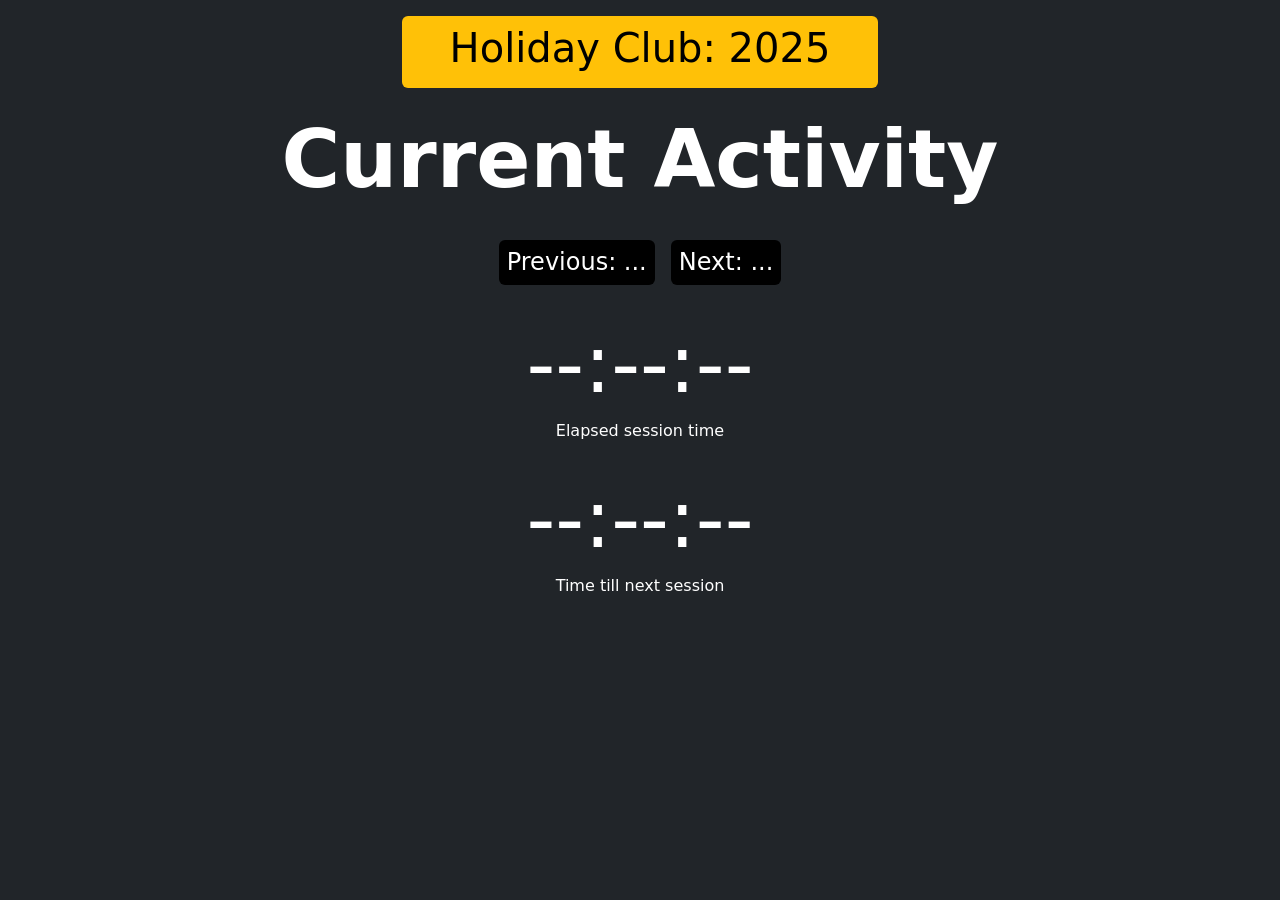
==== index.html @ 0e943d56 "Update colors for 2025 theme" ====
<!DOCTYPE html>
<html lang="en">

<head>
    <meta charset="UTF-8">
    <meta name="viewport" content="width=device-width, initial-scale=1.0">
    <link href="https://cdn.jsdelivr.net/npm/bootstrap@5.3.3/dist/css/bootstrap.min.css" rel="stylesheet"
        integrity="sha384-QWTKZyjpPEjISv5WaRU9OFeRpok6YctnYmDr5pNlyT2bRjXh0JMhjY6hW+ALEwIH" crossorigin="anonymous">
    <script src="https://cdn.jsdelivr.net/npm/bootstrap@5.3.3/dist/js/bootstrap.bundle.min.js"
        integrity="sha384-YvpcrYf0tY3lHB60NNkmXc5s9fDVZLESaAA55NDzOxhy9GkcIdslK1eN7N6jIeHz"
        crossorigin="anonymous"></script>
    <title>2025 Holiday Club</title>
</head>

<body class="text-bg-dark">
<script>
    const events = [
        { timestamp: '00:00:00', title: 'Yesterday'},
        { timestamp: '08:30:00', title: 'Team Devotions'},
        { timestamp: '09:15:00', title: 'Registration'},
        { timestamp: '09:30:00', title: 'Session'},
        { timestamp: '09:55:00', title: 'Group Time 1'},
        { timestamp: '10:20:00', title: 'Group Time 2'},
        { timestamp: '10:45:00', title: 'Group Time 3'},
        { timestamp: '11:10:00', title: 'Morning Tea'},
        { timestamp: '11:30:00', title: 'Group Time 4'},
        { timestamp: '11:55:00', title: 'Group Time 5'},
        { timestamp: '12:20:00', title: 'Group Time 6'},
        { timestamp: '12:45:00', title: 'Session'},
        { timestamp: '13:00:00', title: 'Finish & Drop Off'},
        { timestamp: '13:15:00', title: 'Debrief/Meeting/Pack-up'},
        { timestamp: '19:00:00', title: 'Family Night'},
        { timestamp: '23:59:59', title: 'Tomorrow'},
    ];

    function convertTimestamp(ts) {
        const [h, m, s] = ts.split(':').map(Number);
        return h * 3600 + m * 60 + s;
    }

    function convertSeconds(secs) {
        console.log(secs);
        hours = Math.floor(secs/3600);
        console.log(hours);
        minutes = Math.floor((secs % 3600) / 60);
        remainingSeconds = secs % 60;

        if (hours < 10) {
            hours = '0' + hours;
        }
        if (minutes < 10) {
            minutes = '0' + minutes;
        }
        if (remainingSeconds < 10) {
            remainingSeconds = '0' + remainingSeconds;
        }

        return hours + ':' + minutes + ':' + remainingSeconds;
    }

    function timeSince(timestamp) {
        date = new Date();
        str = date.getHours() + ':' + date.getMinutes() + ':' + date.getSeconds();
        now = convertTimestamp(str);
        console.log(now);
        then = convertTimestamp(timestamp);
        console.log(then);
        elapsed = now - then;
        return convertSeconds(elapsed);
    }

    function timeTill(timestamp) {
        date = new Date();
        str = date.getHours() + ':' + date.getMinutes() + ':' + date.getSeconds();
        now = convertTimestamp(str);
        console.log(now);
        then = convertTimestamp(timestamp);
        console.log(then);
        elapsed = then - now;
        return convertSeconds(elapsed);
    }

    // function to run every second

    const currentEl = document.getElementById('curr');
    const nextEl = document.getElementById('next');
    const prevEl = document.getElementById('prev');
    const elapEl = document.getElementById('elap');
    const downEl = document.getElementById('down');

    function updateData() {
        date = new Date()
        let time = date.getHours() + ':' + date.getMinutes() + ':' + date.getSeconds()
        // make time a propper timestamp
        if (date.getHours() < 10) {
            time = '0' + time
        }
        if (date.getMinutes() < 10) {
            time = time.slice(0, 3) + '0' + time.slice(3)
        }
        if (date.getSeconds() < 10) {
            time = time.slice(0, 6) + '0' + time.slice(6)
        }

        // compare time to events
        // if time is between event.timestamp and the next event.timestamp, display the event.title
        for (let i = 0; i < events.length; i++) {
            if (time >= events[i].timestamp && time < events[i + 1].timestamp) {
                // if i+1 goes over limit, reset to 0
                currentEl.textContent = events[i].title;
                if (i + 1 >= events.length) {
                    i = 0;
                }
                nextEl.textContent = "Next: " + events[i+1].title;
                if (i - 1 < 0) {
                    i = events.length;
                }
                prevEl.textContent = "Previous: " + events[i-1].title;

                elapEl.textContent = timeSince(events[i].timestamp)
                downEl.getElementById('down').textContent = timeTill(events[i+1].timestamp)
                
                //document.querySelector('.display-1').textContent = events[i].title
                //document.querySelector('.display-2').textContent = events[i + 1].title
                break
            }
        }

        //console.log(time)
    }

    // run updateData every second
    setInterval(updateData, 1000)

</script>

    <div class="d-flex justify-content-center">
        <div class="w-90 bg-warning p-2 m-3 ps-5 pe-5 rounded text-center">
            <h1 class="text-black">Holiday Club: 2025</h1>
        </div>
    </div>
    <div class="d-flex justify-content-center p-2">
        <h1 id="curr" class="text-center fw-semibold text-wrap display-1">Current Activity</h1>
    </div>

    <div class="d-flex justify-content-center p-2 pb-0">
        <h4 id="prev" class="bg-black p-2 m-2 rounded text-center">Previous: ...</h4>
        <h4 id="next" class="bg-black p-2 m-2 rounded text-center">Next: ...</h4>
    </div>
    <div class="d-flex flex-column justify-content-center p-2">
        <div class="p-2 m-2 rounded text-center">
            <h4 id="elap" class="display-1">--:--:--</h4>
            <h6>Elapsed session time</h6>
        </div>
        <div class="p-1 m-1 rounded text-center">
            <h4 id="down" class="display-1">--:--:--</h4>
            <h6>Time till next session</h6>
        </div>
    </div>
</body>

</html>
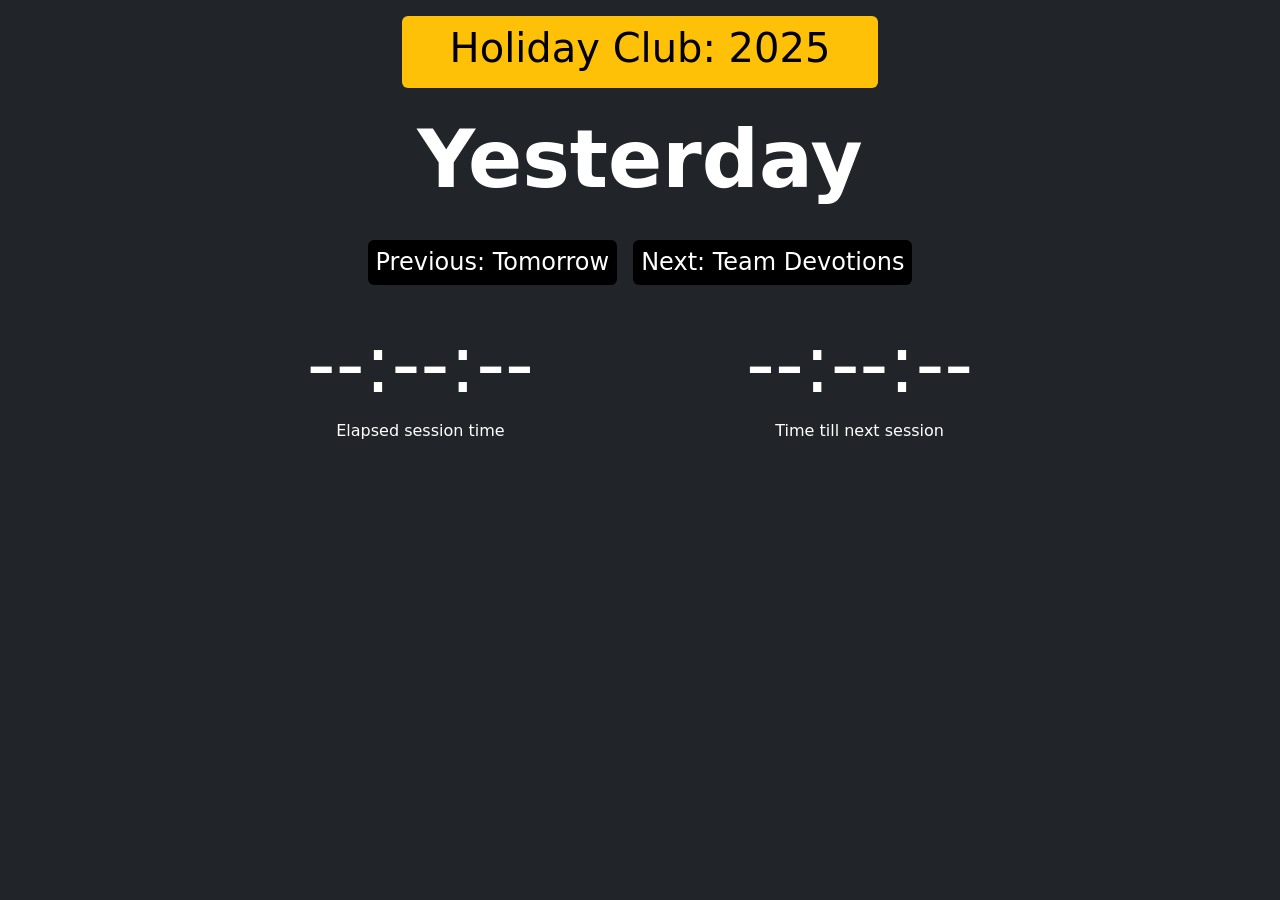
==== commit 4ba85448: "Move timers to a row to create space for upgrade" ====
--- a/index.html
+++ b/index.html
@@ -13,7 +13,31 @@
 </head>
 
 <body class="text-bg-dark">
-<script>
+    <div class="d-flex justify-content-center">
+        <div class="w-90 bg-warning p-2 m-3 ps-5 pe-5 rounded text-center">
+            <h1 class="text-black">Holiday Club: 2025</h1>
+        </div>
+    </div>
+    <div class="d-flex justify-content-center p-2">
+        <h1 id="curr" class="text-center fw-semibold text-wrap display-1">Current Activity</h1>
+    </div>
+
+    <div class="d-flex justify-content-center p-2 pb-0">
+        <h4 id="prev" class="bg-black p-2 m-2 rounded text-center">Previous: ...</h4>
+        <h4 id="next" class="bg-black p-2 m-2 rounded text-center">Next: ...</h4>
+    </div>
+    <div class="d-flex flex-row justify-content-center p-2">
+        <div class="p-2 m-2 rounded text-center">
+            <h4 id="elap" class="display-1" style="min-width: 8ch">--:--:--</h4>
+            <h6>Elapsed session time</h6>
+        </div>
+        <div class="p-2 m-2 rounded text-center">
+            <h4 id="down" class="display-1" style="min-width: 8ch">--:--:--</h4>
+            <h6>Time till next session</h6>
+        </div>
+    </div>
+
+    <script>
     const events = [
         { timestamp: '00:00:00', title: 'Yesterday'},
         { timestamp: '08:30:00', title: 'Team Devotions'},
@@ -118,7 +142,7 @@
                 prevEl.textContent = "Previous: " + events[i-1].title;
 
                 elapEl.textContent = timeSince(events[i].timestamp)
-                downEl.getElementById('down').textContent = timeTill(events[i+1].timestamp)
+                downEl.textContent = timeTill(events[i+1].timestamp)
                 
                 //document.querySelector('.display-1').textContent = events[i].title
                 //document.querySelector('.display-2').textContent = events[i + 1].title
@@ -133,30 +157,6 @@
     setInterval(updateData, 1000)
 
 </script>
-
-    <div class="d-flex justify-content-center">
-        <div class="w-90 bg-warning p-2 m-3 ps-5 pe-5 rounded text-center">
-            <h1 class="text-black">Holiday Club: 2025</h1>
-        </div>
-    </div>
-    <div class="d-flex justify-content-center p-2">
-        <h1 id="curr" class="text-center fw-semibold text-wrap display-1">Current Activity</h1>
-    </div>
-
-    <div class="d-flex justify-content-center p-2 pb-0">
-        <h4 id="prev" class="bg-black p-2 m-2 rounded text-center">Previous: ...</h4>
-        <h4 id="next" class="bg-black p-2 m-2 rounded text-center">Next: ...</h4>
-    </div>
-    <div class="d-flex flex-column justify-content-center p-2">
-        <div class="p-2 m-2 rounded text-center">
-            <h4 id="elap" class="display-1">--:--:--</h4>
-            <h6>Elapsed session time</h6>
-        </div>
-        <div class="p-1 m-1 rounded text-center">
-            <h4 id="down" class="display-1">--:--:--</h4>
-            <h6>Time till next session</h6>
-        </div>
-    </div>
 </body>
 
 </html>
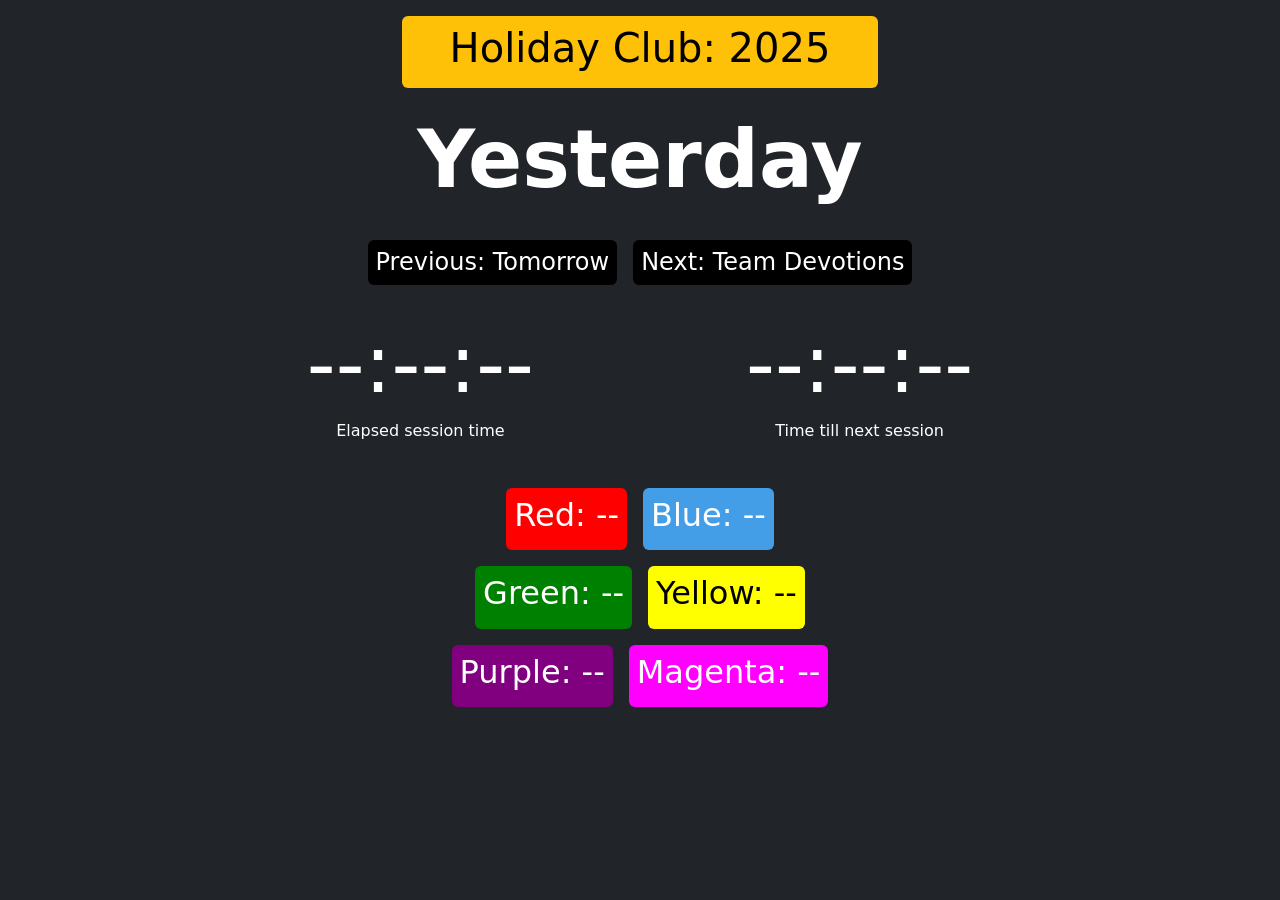
==== commit cb1d200e: "Show group activity locations during group times" ====
--- a/index.html
+++ b/index.html
@@ -6,6 +6,7 @@
     <meta name="viewport" content="width=device-width, initial-scale=1.0">
     <link href="https://cdn.jsdelivr.net/npm/bootstrap@5.3.3/dist/css/bootstrap.min.css" rel="stylesheet"
         integrity="sha384-QWTKZyjpPEjISv5WaRU9OFeRpok6YctnYmDr5pNlyT2bRjXh0JMhjY6hW+ALEwIH" crossorigin="anonymous">
+    <link rel="stylesheet" href="styles.css">
     <script src="https://cdn.jsdelivr.net/npm/bootstrap@5.3.3/dist/js/bootstrap.bundle.min.js"
         integrity="sha384-YvpcrYf0tY3lHB60NNkmXc5s9fDVZLESaAA55NDzOxhy9GkcIdslK1eN7N6jIeHz"
         crossorigin="anonymous"></script>
@@ -36,20 +37,54 @@
             <h6>Time till next session</h6>
         </div>
     </div>
+    <div id="group_activity" class="d-flex flex-column justify-content-center p-2">
+        <div class="d-flex flex-row justify-content-center">
+            <div id="red_group" class="red p-2 m-2 rounded text-center">
+                <h2>Red: --</h2>
+            </div>
+            <div id="blue_group" class="blue p-2 m-2 rounded text-center">
+                <h2>Blue: --</h2>
+            </div>
+        </div>
+        <div id="green_group" class="d-flex flex-row justify-content-center">
+            <div class="green p-2 m-2 rounded text-center">
+                <h2>Green: --</h2>
+            </div>
+            <div id="yellow_group" class="yellow p-2 m-2 rounded text-center text-black">
+                <h2>Yellow: --</h2>
+            </div>
+        </div>
+        <div class="d-flex flex-row justify-content-center">
+            <div id="purple_group" class="purple p-2 m-2 rounded text-center">
+                <h2>Purple: --</h2>
+            </div>
+            <div id="magenta_group" class="magenta p-2 m-2 rounded text-center">
+                <h2>Magenta: --</h2>
+            </div>
+        </div>
+    </div>
 
     <script>
+    const roomNames = {
+        learning1: "Learning Space 1",
+        learning2: "Learning Space 2",
+        craft: "Craft",
+        activity: "Activity Centre",
+        games: "Games"
+    }
+
     const events = [
         { timestamp: '00:00:00', title: 'Yesterday'},
         { timestamp: '08:30:00', title: 'Team Devotions'},
         { timestamp: '09:15:00', title: 'Registration'},
         { timestamp: '09:30:00', title: 'Session'},
-        { timestamp: '09:55:00', title: 'Group Time 1'},
-        { timestamp: '10:20:00', title: 'Group Time 2'},
-        { timestamp: '10:45:00', title: 'Group Time 3'},
+        { timestamp: '09:55:00', title: 'Group Time 1', red: roomNames.learning1, blue: roomNames.learning2, green: roomNames.craft, yellow: roomNames.activity, magenta: roomNames.games, purple: roomNames.games},
+        { timestamp: '10:20:00', title: 'Group Time 2', red: roomNames.learning2, blue: roomNames.learning1, green: roomNames.activity, yellow: roomNames.craft, magenta: roomNames.games, purple: roomNames.games},
+        { timestamp: '10:45:00', title: 'Group Time 3', red: roomNames.games, blue: roomNames.games, green: roomNames.learning1, yellow: roomNames.learning2, magenta: roomNames.craft, purple: roomNames.activity},
         { timestamp: '11:10:00', title: 'Morning Tea'},
-        { timestamp: '11:30:00', title: 'Group Time 4'},
-        { timestamp: '11:55:00', title: 'Group Time 5'},
-        { timestamp: '12:20:00', title: 'Group Time 6'},
+        { timestamp: '11:30:00', title: 'Group Time 4', red: roomNames.games, blue: roomNames.games, green: roomNames.learning2, yellow: roomNames.learning1, magenta: roomNames.craft, purple: roomNames.activity},
+        { timestamp: '11:55:00', title: 'Group Time 5', red: roomNames.craft, blue: roomNames.activity, green: roomNames.games, yellow: roomNames.games, magenta: roomNames.learning1, purple: roomNames.learning2},
+        { timestamp: '12:20:00', title: 'Group Time 6', red: roomNames.activity, blue: roomNames.craft, green: roomNames.games, yellow: roomNames.games, magenta: roomNames.learning2, purple: roomNames.learning1},
         { timestamp: '12:45:00', title: 'Session'},
         { timestamp: '13:00:00', title: 'Finish & Drop Off'},
         { timestamp: '13:15:00', title: 'Debrief/Meeting/Pack-up'},
@@ -111,6 +146,15 @@
     const prevEl = document.getElementById('prev');
     const elapEl = document.getElementById('elap');
     const downEl = document.getElementById('down');
+
+    const redGroup = document.getElementById('red_group')
+    const blueGroup = document.getElementById('blue_group')
+    const greenGroup = document.getElementById('green_group')
+    const yellowGroup = document.getElementById('yellow_group')
+    const purpleGroup = document.getElementById('purple_group')
+    const magentaGroup = document.getElementById('magenta_group')
+
+    const activitySessions = document.getElementById('group_activity')
 
     function updateData() {
         date = new Date()
@@ -146,6 +190,19 @@
                 
                 //document.querySelector('.display-1').textContent = events[i].title
                 //document.querySelector('.display-2').textContent = events[i + 1].title
+                if (events[i].title.includes("Group Time")) {
+                    activitySessions.classList.remove("hidden")
+
+                    redGroup.textContent = "Red: " + events[i].red;
+                    blueGroup.textContent = "Blue: " + events[i].blue;
+                    greenGroup.textContent = "Green: " + events[i].green;
+                    yellowGroup.textContent = "yellow: " + events[i].yellow;
+                    purpleGroup.textContent = "Purple: " + events[i].purple;
+                    magentaGroup.textContent = "Magenta: " + events[i].magenta;
+                } else {
+                    activitySessions.classList.add("hidden");
+                }
+
                 break
             }
         }
--- a/styles.css
+++ b/styles.css
@@ -0,0 +1,27 @@
+.red {
+    background-color: red;
+}
+
+.blue {
+    background-color: rgb(68, 158, 231);
+}
+
+.green {
+    background-color: green;
+}
+
+.yellow {
+    background-color: yellow;
+}
+
+.purple {
+    background-color: purple;
+}
+
+.magenta {
+    background-color: magenta;
+}
+
+.hidden {
+    display: none !important;
+}
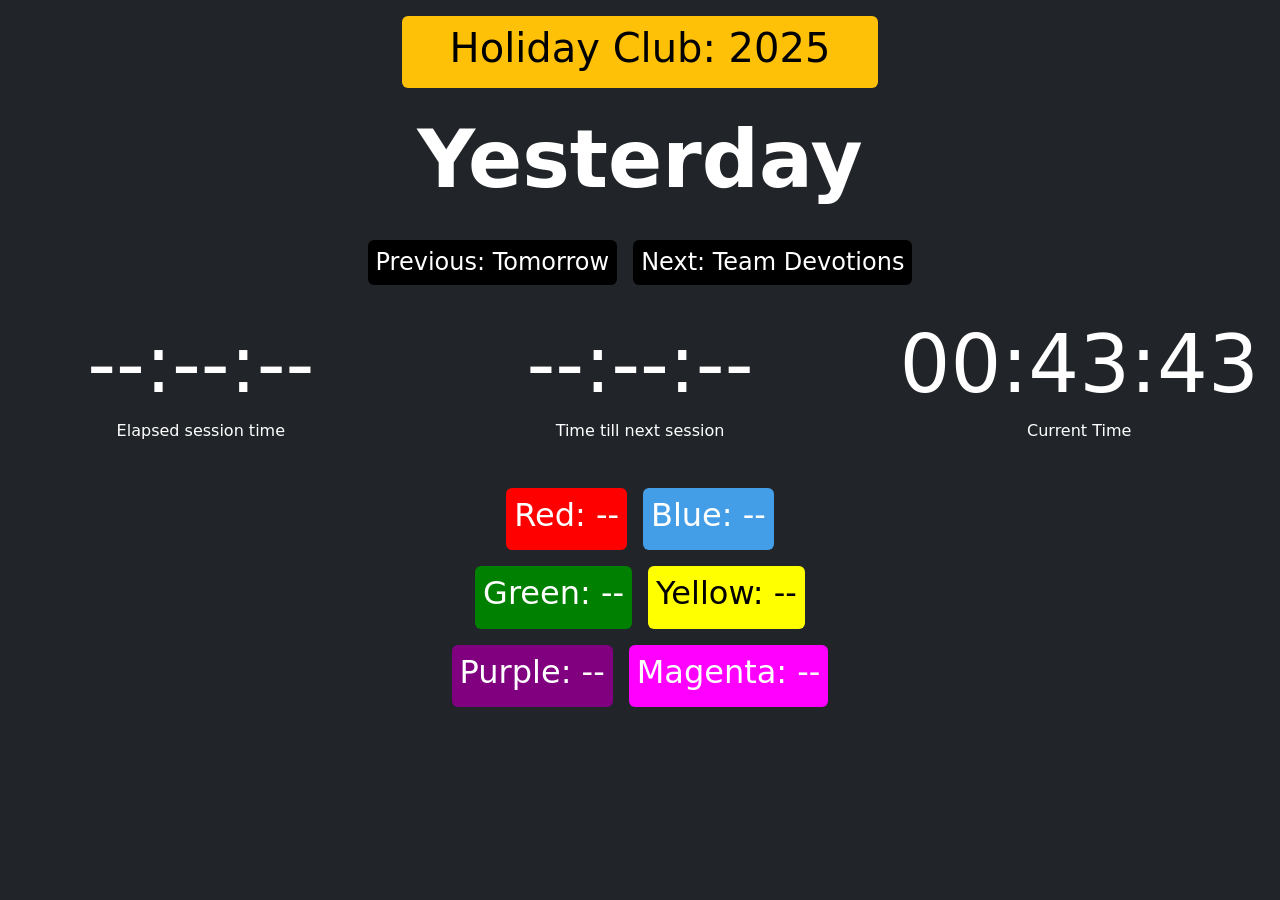
==== commit f7d3fa9e: "Comment debug statements, trial current time text" ====
--- a/index.html
+++ b/index.html
@@ -36,38 +36,42 @@
             <h4 id="down" class="display-1" style="min-width: 8ch">--:--:--</h4>
             <h6>Time till next session</h6>
         </div>
+        <div class="p-2 m-2 rounded text-center">
+            <h4 id="timecurrent" class="display-1" style="min-width: 8ch">--:--:--</h4>
+            <h6>Current Time</h6>
+        </div>
     </div>
     <div id="group_activity" class="d-flex flex-column justify-content-center p-2">
         <div class="d-flex flex-row justify-content-center">
-            <div id="red_group" class="red p-2 m-2 rounded text-center">
-                <h2>Red: --</h2>
-            </div>
-            <div id="blue_group" class="blue p-2 m-2 rounded text-center">
-                <h2>Blue: --</h2>
-            </div>
-        </div>
-        <div id="green_group" class="d-flex flex-row justify-content-center">
+            <div class="red p-2 m-2 rounded text-center">
+                <h2 id="red_group">Red: --</h2>
+            </div>
+            <div class="blue p-2 m-2 rounded text-center">
+                <h2 id="blue_group" >Blue: --</h2>
+            </div>
+        </div>
+        <div class="d-flex flex-row justify-content-center">
             <div class="green p-2 m-2 rounded text-center">
-                <h2>Green: --</h2>
-            </div>
-            <div id="yellow_group" class="yellow p-2 m-2 rounded text-center text-black">
-                <h2>Yellow: --</h2>
+                <h2 id="green_group">Green: --</h2>
+            </div>
+            <div class="yellow p-2 m-2 rounded text-center text-black">
+                <h2 id="yellow_group" >Yellow: --</h2>
             </div>
         </div>
         <div class="d-flex flex-row justify-content-center">
-            <div id="purple_group" class="purple p-2 m-2 rounded text-center">
-                <h2>Purple: --</h2>
-            </div>
-            <div id="magenta_group" class="magenta p-2 m-2 rounded text-center">
-                <h2>Magenta: --</h2>
+            <div class="purple p-2 m-2 rounded text-center">
+                <h2 id="purple_group">Purple: --</h2>
+            </div>
+            <div class="magenta p-2 m-2 rounded text-center">
+                <h2 id="magenta_group" >Magenta: --</h2>
             </div>
         </div>
     </div>
 
     <script>
     const roomNames = {
-        learning1: "Learning Space 1",
-        learning2: "Learning Space 2",
+        learning1: "Teaching Time 1",
+        learning2: "Teaching Time 2",
         craft: "Craft",
         activity: "Activity Centre",
         games: "Games"
@@ -76,7 +80,7 @@
     const events = [
         { timestamp: '00:00:00', title: 'Yesterday'},
         { timestamp: '08:30:00', title: 'Team Devotions'},
-        { timestamp: '09:15:00', title: 'Registration'},
+        { timestamp: '09:00:00', title: 'Registration'},
         { timestamp: '09:30:00', title: 'Session'},
         { timestamp: '09:55:00', title: 'Group Time 1', red: roomNames.learning1, blue: roomNames.learning2, green: roomNames.craft, yellow: roomNames.activity, magenta: roomNames.games, purple: roomNames.games},
         { timestamp: '10:20:00', title: 'Group Time 2', red: roomNames.learning2, blue: roomNames.learning1, green: roomNames.activity, yellow: roomNames.craft, magenta: roomNames.games, purple: roomNames.games},
@@ -98,9 +102,9 @@
     }
 
     function convertSeconds(secs) {
-        console.log(secs);
+        // console.log(secs);
         hours = Math.floor(secs/3600);
-        console.log(hours);
+        // console.log(hours);
         minutes = Math.floor((secs % 3600) / 60);
         remainingSeconds = secs % 60;
 
@@ -121,9 +125,9 @@
         date = new Date();
         str = date.getHours() + ':' + date.getMinutes() + ':' + date.getSeconds();
         now = convertTimestamp(str);
-        console.log(now);
+        //console.log(now);
         then = convertTimestamp(timestamp);
-        console.log(then);
+        //console.log(then);
         elapsed = now - then;
         return convertSeconds(elapsed);
     }
@@ -132,9 +136,9 @@
         date = new Date();
         str = date.getHours() + ':' + date.getMinutes() + ':' + date.getSeconds();
         now = convertTimestamp(str);
-        console.log(now);
+        //console.log(now);
         then = convertTimestamp(timestamp);
-        console.log(then);
+        //console.log(then);
         elapsed = then - now;
         return convertSeconds(elapsed);
     }
@@ -156,6 +160,8 @@
 
     const activitySessions = document.getElementById('group_activity')
 
+    const currentTime = document.getElementById('timecurrent')
+
     function updateData() {
         date = new Date()
         let time = date.getHours() + ':' + date.getMinutes() + ':' + date.getSeconds()
@@ -169,6 +175,8 @@
         if (date.getSeconds() < 10) {
             time = time.slice(0, 6) + '0' + time.slice(6)
         }
+        
+        currentTime.textContent = time;
 
         // compare time to events
         // if time is between event.timestamp and the next event.timestamp, display the event.title
@@ -196,7 +204,7 @@
                     redGroup.textContent = "Red: " + events[i].red;
                     blueGroup.textContent = "Blue: " + events[i].blue;
                     greenGroup.textContent = "Green: " + events[i].green;
-                    yellowGroup.textContent = "yellow: " + events[i].yellow;
+                    yellowGroup.textContent = "Yellow: " + events[i].yellow;
                     purpleGroup.textContent = "Purple: " + events[i].purple;
                     magentaGroup.textContent = "Magenta: " + events[i].magenta;
                 } else {
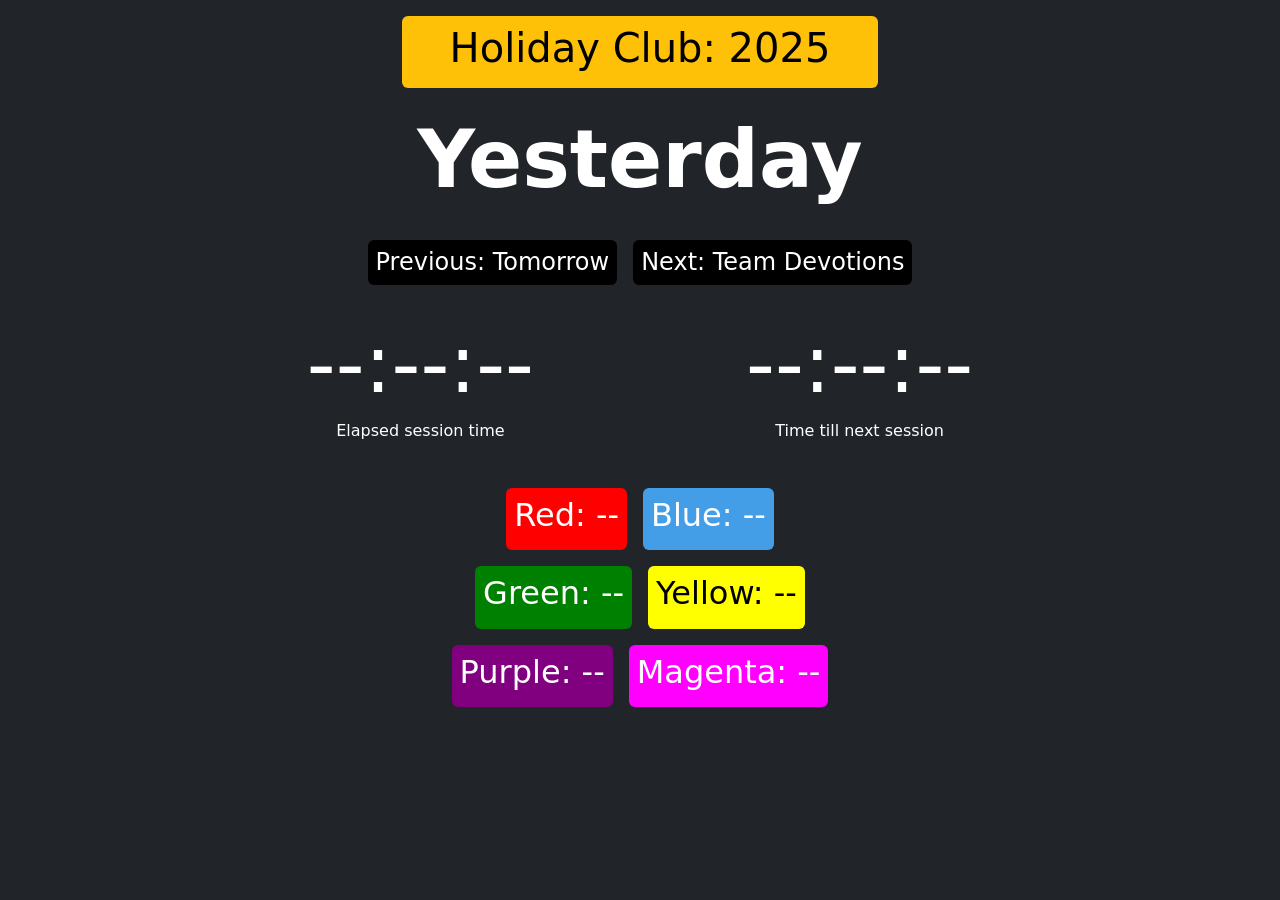
==== commit 9ca31aaf: "Remove current time text" ====
--- a/index.html
+++ b/index.html
@@ -36,10 +36,12 @@
             <h4 id="down" class="display-1" style="min-width: 8ch">--:--:--</h4>
             <h6>Time till next session</h6>
         </div>
+        <!--
         <div class="p-2 m-2 rounded text-center">
             <h4 id="timecurrent" class="display-1" style="min-width: 8ch">--:--:--</h4>
             <h6>Current Time</h6>
         </div>
+        -->
     </div>
     <div id="group_activity" class="d-flex flex-column justify-content-center p-2">
         <div class="d-flex flex-row justify-content-center">
@@ -176,7 +178,7 @@
             time = time.slice(0, 6) + '0' + time.slice(6)
         }
         
-        currentTime.textContent = time;
+        // currentTime.textContent = time;
 
         // compare time to events
         // if time is between event.timestamp and the next event.timestamp, display the event.title
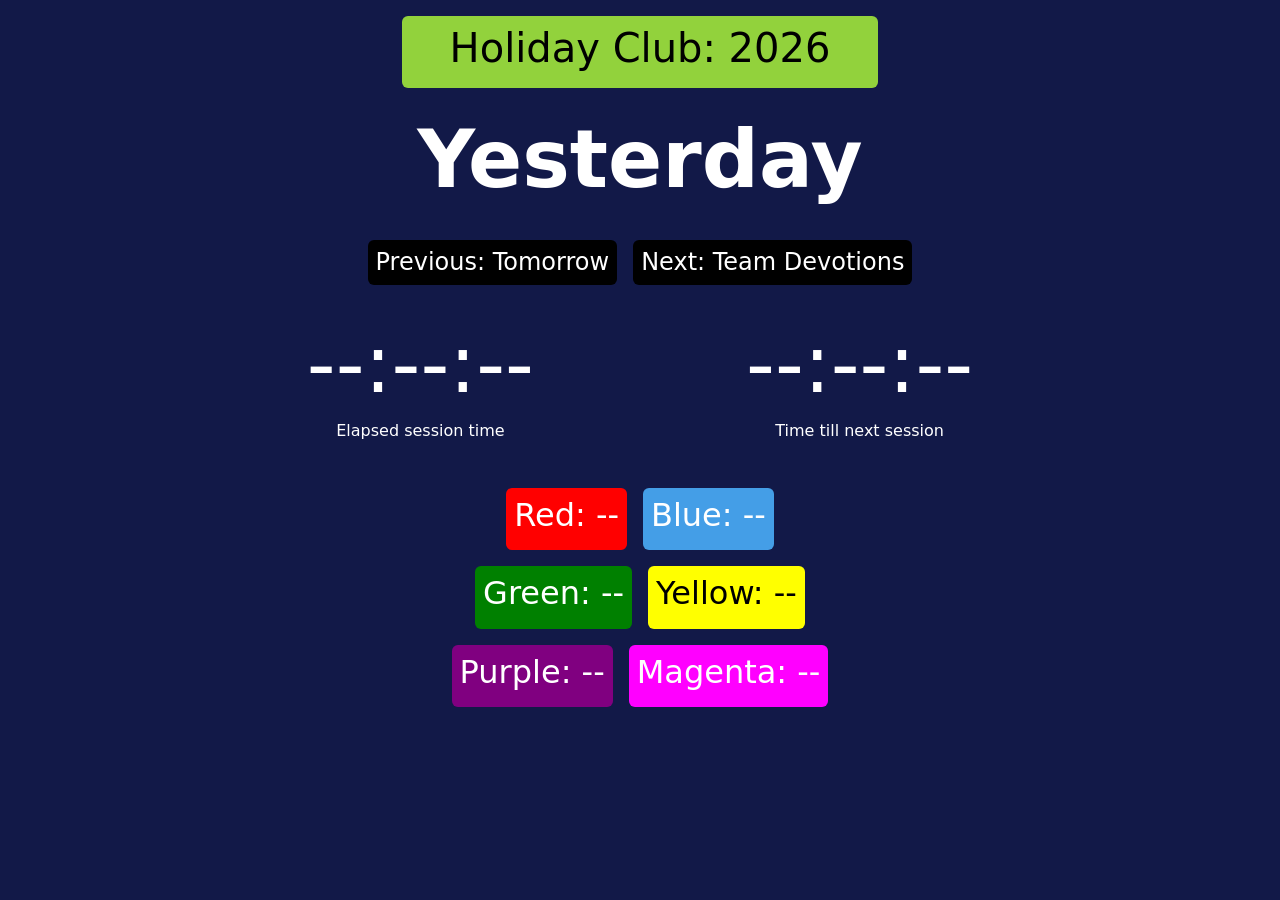
==== commit acdddcfd: "Update 2025 -> 2026, new colors bg" ====
--- a/index.html
+++ b/index.html
@@ -10,13 +10,13 @@
     <script src="https://cdn.jsdelivr.net/npm/bootstrap@5.3.3/dist/js/bootstrap.bundle.min.js"
         integrity="sha384-YvpcrYf0tY3lHB60NNkmXc5s9fDVZLESaAA55NDzOxhy9GkcIdslK1eN7N6jIeHz"
         crossorigin="anonymous"></script>
-    <title>2025 Holiday Club</title>
+    <title>2026 Holiday Club</title>
 </head>
 
-<body class="text-bg-dark">
+<body class="bg-2026">
     <div class="d-flex justify-content-center">
-        <div class="w-90 bg-warning p-2 m-3 ps-5 pe-5 rounded text-center">
-            <h1 class="text-black">Holiday Club: 2025</h1>
+        <div class="w-90 title-bg-2026 p-2 m-3 ps-5 pe-5 rounded text-center">
+            <h1 class="text-black">Holiday Club: 2026</h1>
         </div>
     </div>
     <div class="d-flex justify-content-center p-2">
--- a/styles.css
+++ b/styles.css
@@ -24,4 +24,14 @@
 
 .hidden {
     display: none !important;
+}
+
+.bg-2026 {
+    background-color: #121948;
+    color: #fff;
+}
+
+.title-bg-2026 {
+    background-color: #92d23c;
+    color: #000;
 }
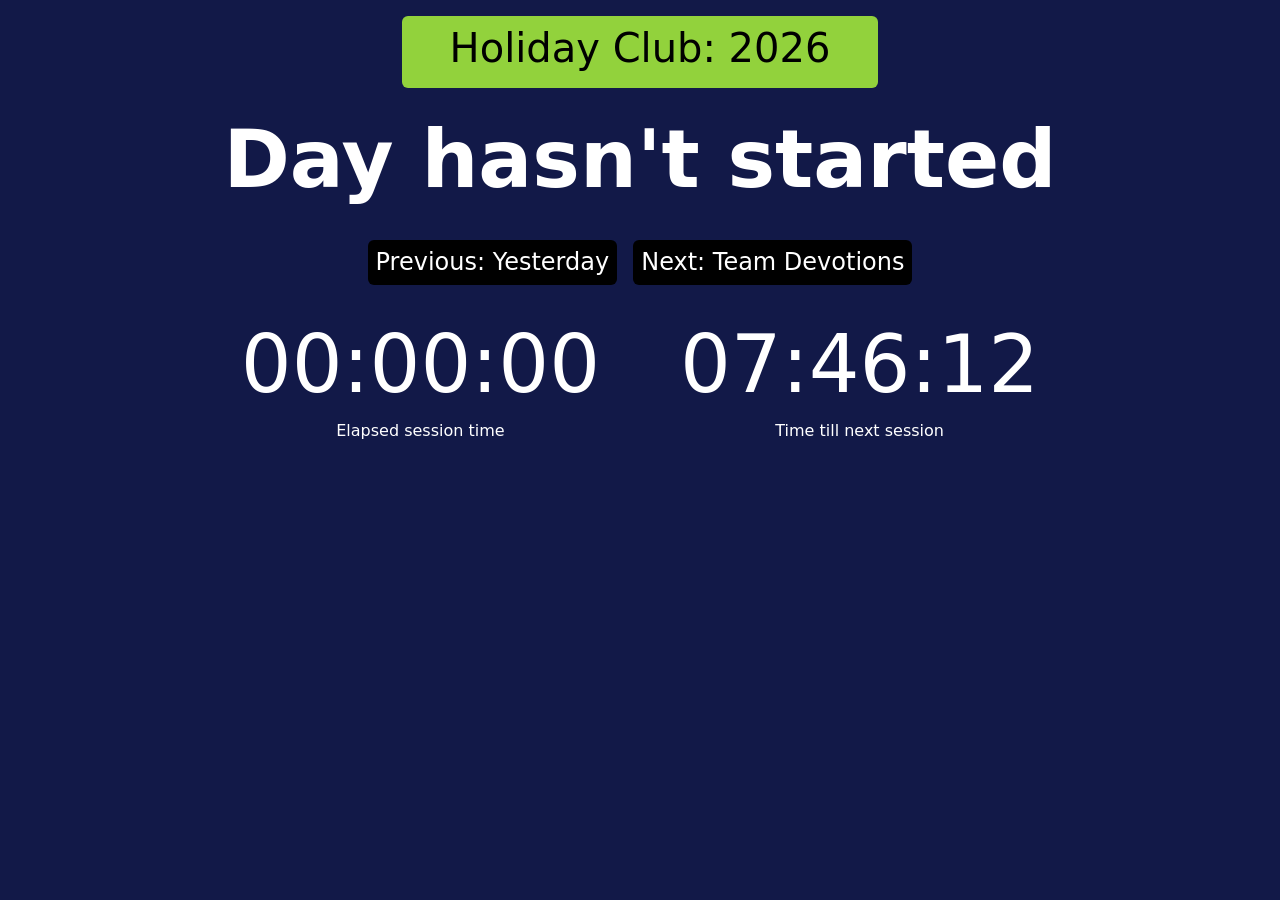
==== commit 4d5bde82: "Refactor how JS handles timestamps for events" ====
--- a/index.html
+++ b/index.html
@@ -80,7 +80,6 @@
     }
 
     const events = [
-        { timestamp: '00:00:00', title: 'Yesterday'},
         { timestamp: '08:30:00', title: 'Team Devotions'},
         { timestamp: '09:00:00', title: 'Registration'},
         { timestamp: '09:30:00', title: 'Session'},
@@ -95,7 +94,6 @@
         { timestamp: '13:00:00', title: 'Finish & Drop Off'},
         { timestamp: '13:15:00', title: 'Debrief/Meeting/Pack-up'},
         { timestamp: '19:00:00', title: 'Family Night'},
-        { timestamp: '23:59:59', title: 'Tomorrow'},
     ];
 
     function convertTimestamp(ts) {
@@ -166,58 +164,52 @@
 
     function updateData() {
         date = new Date()
-        let time = date.getHours() + ':' + date.getMinutes() + ':' + date.getSeconds()
-        // make time a propper timestamp
-        if (date.getHours() < 10) {
-            time = '0' + time
-        }
-        if (date.getMinutes() < 10) {
-            time = time.slice(0, 3) + '0' + time.slice(3)
-        }
-        if (date.getSeconds() < 10) {
-            time = time.slice(0, 6) + '0' + time.slice(6)
-        }
+        const pad = num => String(num).padStart(2, '0')
+        let time = `${pad(date.getHours())}:${pad(date.getMinutes())}:${pad(date.getSeconds())}`
         
-        // currentTime.textContent = time;
-
-        // compare time to events
-        // if time is between event.timestamp and the next event.timestamp, display the event.title
-        for (let i = 0; i < events.length; i++) {
-            if (time >= events[i].timestamp && time < events[i + 1].timestamp) {
-                // if i+1 goes over limit, reset to 0
-                currentEl.textContent = events[i].title;
-                if (i + 1 >= events.length) {
-                    i = 0;
+        let currentEvent = null;
+        let nextEvent = null;
+        let prevEvent = null;
+
+        if (time < events[0].timestamp) {
+            currentEvent = { title: "Day hasn't started", timestamp: time};
+            nextEvent = events[0]
+            prevEvent = { title: "Yesterday" }
+        } else if (time >= events[events.length - 1].timestamp) {
+            currentEvent = events[events.length - 1];
+            nextEvent = { title: "Tomorrow", timestamp: '23:59:59' };
+            prevEvent = events[events.length - 2]
+        } else {
+            for (let i = 0; i < events.length - 1; i++) {
+                if (time >= events[i].timestamp && time < events[i + 1].timestamp) {
+                    currentEvent = events[i];
+                    nextEvent = events[i + 1];
+                    prevEvent = i > 0 ? events[i - 1] : { title: "Yesterday "};
+                    break;
                 }
-                nextEl.textContent = "Next: " + events[i+1].title;
-                if (i - 1 < 0) {
-                    i = events.length;
-                }
-                prevEl.textContent = "Previous: " + events[i-1].title;
-
-                elapEl.textContent = timeSince(events[i].timestamp)
-                downEl.textContent = timeTill(events[i+1].timestamp)
+            }
+        }
+
+        currentEl.textContent = currentEvent.title;
+        nextEl.textContent = "Next: " + nextEvent.title;
+        prevEl.textContent = "Previous: " + prevEvent.title;
+
+        elapEl.textContent = timeSince(currentEvent.timestamp)
+        downEl.textContent = timeTill(nextEvent.timestamp)
+
                 
-                //document.querySelector('.display-1').textContent = events[i].title
-                //document.querySelector('.display-2').textContent = events[i + 1].title
-                if (events[i].title.includes("Group Time")) {
-                    activitySessions.classList.remove("hidden")
-
-                    redGroup.textContent = "Red: " + events[i].red;
-                    blueGroup.textContent = "Blue: " + events[i].blue;
-                    greenGroup.textContent = "Green: " + events[i].green;
-                    yellowGroup.textContent = "Yellow: " + events[i].yellow;
-                    purpleGroup.textContent = "Purple: " + events[i].purple;
-                    magentaGroup.textContent = "Magenta: " + events[i].magenta;
-                } else {
-                    activitySessions.classList.add("hidden");
-                }
-
-                break
-            }
-        }
-
-        //console.log(time)
+        if (currentEvent.title.includes("Group Time")) {
+            activitySessions.classList.remove("hidden")
+
+            redGroup.textContent = "Red: " + currentEvent.red;
+            blueGroup.textContent = "Blue: " + currentEvent.blue;
+            greenGroup.textContent = "Green: " + currentEvent.green;
+            yellowGroup.textContent = "Yellow: " + currentEvent.yellow;
+            purpleGroup.textContent = "Purple: " + currentEvent.purple;
+            magentaGroup.textContent = "Magenta: " + currentEvent.magenta;
+        } else {
+            activitySessions.classList.add("hidden");
+        }
     }
 
     // run updateData every second
